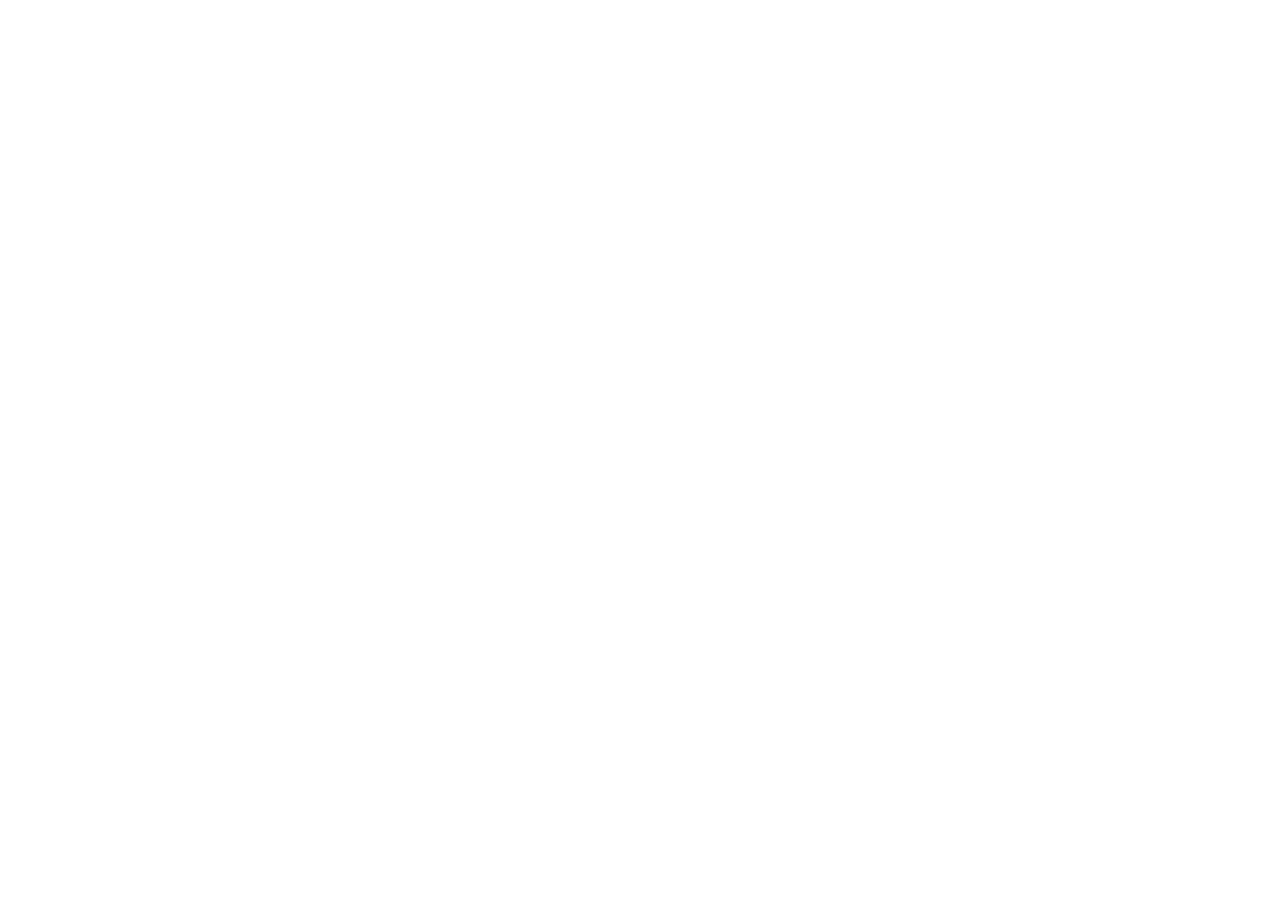
==== projeto-integrado/site-institucional/html/index.html @ 5a3ae10d "Base do site institucional" ====
<!DOCTYPE html>
<html lang="en">
<head>
    <meta charset="UTF-8">
    <meta name="viewport" content="width=device-width, initial-scale=1.0">
    <title>Simulador Financeiro</title>
    <link rel="stylesheet" href="../CSS/style.css">
    <link rel="script" href="../JS/script.js">
</head>
<body>
    
</body>
</html>
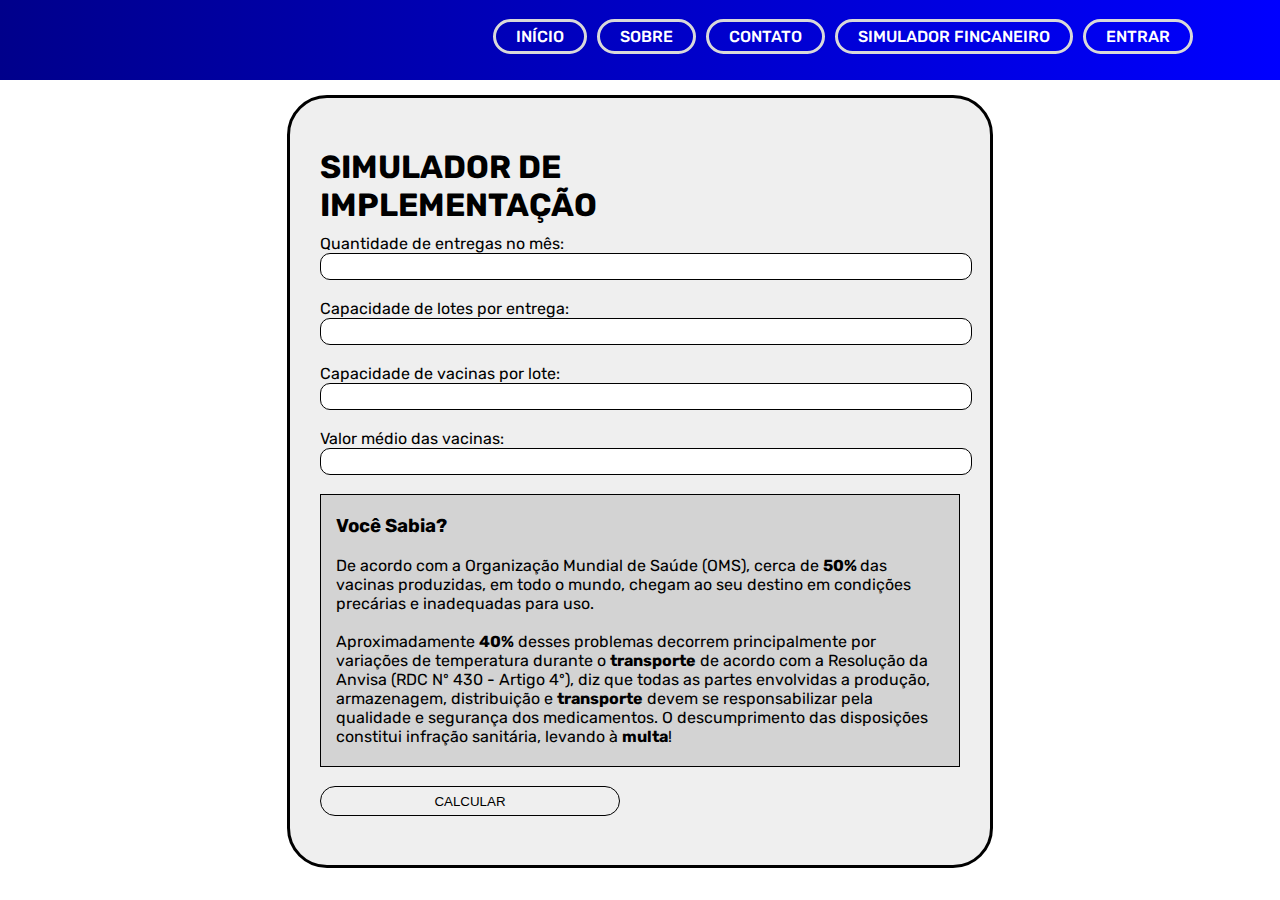
==== commit d281432d: "Calculadora do Grupo" ====
--- a/projeto-integrado/site-institucional/html/index.html
+++ b/projeto-integrado/site-institucional/html/index.html
@@ -3,11 +3,38 @@
 <head>
     <meta charset="UTF-8">
     <meta name="viewport" content="width=device-width, initial-scale=1.0">
-    <title>Simulador Financeiro</title>
     <link rel="stylesheet" href="../CSS/style.css">
-    <link rel="script" href="../JS/script.js">
+    <link rel="preconnect" href="https://fonts.googleapis.com">
+    <link rel="preconnect" href="https://fonts.gstatic.com" crossorigin>
+    <link href="https://fonts.googleapis.com/css2?family=Rubik:ital,wght@0,300..900;1,300..900&display=swap" rel="stylesheet">
+    <title>Document</title>
 </head>
 <body>
-    
+    <div class="header">
+        <div class="logo">
+
+        </div>
+        <ul class="header-buttons">
+            <a href="#" id="a">INÍCIO</a>
+            <a href="#" id="b">SOBRE</a>
+            <a href="#" id="c">CONTATO</a>
+            <a href="#" id="d">SIMULADOR FINCANEIRO</a>
+            <a href="#" id="e">ENTRAR</a>
+        </ul>
+    </div>
+    <div class="main">
+        <div class="calculatorInter">
+                <h1 class="pd-cima">SIMULADOR DE</h1>
+                <h1 class="pd-baixo">IMPLEMENTAÇÃO</h1>
+                <div><p>Quantidade de entregas no mês:</p><input type="number" id="inputQtdEntrega"></div><br>
+                <div><p>Capacidade de lotes por entrega:</p><input type="number" id="inputQtdLote"></div><br>
+                <div><p>Capacidade de vacinas por lote:</p><input type="number" id="inputQtdVacina"></div><br>
+                <div><p>Valor médio das vacinas:</p><input type="number" id="inputValorVacina"></div><br>
+                <div class="infoBox" id="info"></div><br>
+                <button onclick="calcularSolucao()">CALCULAR</button><br>
+                <div id="resolucao"></div>
+                <script src="../JS/script.js"></script>
+        </div>
+    </div>
 </body>
 </html>--- a/projeto-integrado/site-institucional/CSS/style.css
+++ b/projeto-integrado/site-institucional/CSS/style.css
@@ -0,0 +1,143 @@
+body {
+    font-family: "Rubik", sans-serif;
+}
+.title h1{
+    margin: 0px;
+}
+.calculatorInter {
+    background-color: #efefef;
+    display:flex;
+    width: 50vw;
+    padding: 30px;
+    flex-direction: column;
+    justify-content: center;
+    border: solid 3px black;
+    border-radius: 40px;
+    margin-top: 15px;
+}
+.calculatorInter h1 {
+    margin-top:0px;
+}
+.calculatorInter button {
+    height: 30px;
+    width: 300px;
+    border-radius: 30px;
+    border: solid 1px black;
+}
+.main {
+    height: max-content;
+    display: flex;
+    flex-direction: column;
+    align-items: center;
+}
+.main h1{
+    margin: 0;
+
+}
+.header {
+    display: flex;
+    flex-direction: row;
+    justify-content: space-around;
+    width: 100vw;
+    height: 80px;
+    background-image: linear-gradient(to right, darkblue, blue);
+}
+.header-buttons{
+    display: flex;
+    flex-direction: row ;
+    align-items: center;
+    width: max-content;
+    height: 40px;
+}
+.header-buttons a{
+    margin-inline: 5px;
+    padding-inline: 20px;
+    padding-block: 5px;
+    color: white;
+    border: solid 3px #d9d9d9;
+    border-radius: 40px;
+    text-decoration: none;
+    font-weight: 500;
+    display: flex;
+}
+.logo {
+    width:200px;
+    max-height:100%;
+    display: flex;
+    justify-content: center;
+    align-items: center;
+}
+#logo {
+    max-height: 50px;
+}
+.infoBox {
+    background-color: #cccc;
+    border: solid 1px black;
+    width: 100%;
+    box-sizing: border-box;
+    padding-inline: 15px;
+    padding-block: 20px;
+}
+/* --------ELEMENTOS ABSOLUTOS-------- */
+h1 {
+    margin: 0px;
+}
+h3{
+    margin:0
+}
+body {
+    margin:0
+}
+input {
+    width:100%;
+    border: solid 1px black;
+    border-radius: 10px;
+    padding: 5px;
+}
+p {
+    margin: 0;
+}
+/* --------FIM DOS ELEMENTOS ABSOLUTOS-------- */
+
+/* POSIÇÕES PARA O ELEMENTO */
+.center {
+    display: flex;
+    justify-content: center;
+}
+.left {
+    display: flex;
+    justify-content: flex-start;
+}
+.middle {
+    display: flex;
+    justify-content: center;
+}
+.right {
+    display: flex;
+    justify-content: flex-end;
+}
+.pd-baixo {
+    padding-bottom: 10px;
+}
+.pd-cima {
+    padding-top:20px;
+}
+/* FIM DAS POSIÇÕES */
+
+/* HOVER */
+#a:hover{
+    background-color: rgba(173, 216, 230, .4);
+}
+#b:hover{
+    background-color: rgba(173, 216, 230, .4);
+}
+#c:hover{
+    background-color: rgba(173, 216, 230, .4);
+}
+#d:hover{
+    background-color: rgba(173, 216, 230, .4);
+}
+#e:hover{
+    background-color: rgba(173, 216, 230, .4);
+}
+/* FIM DO HOVER */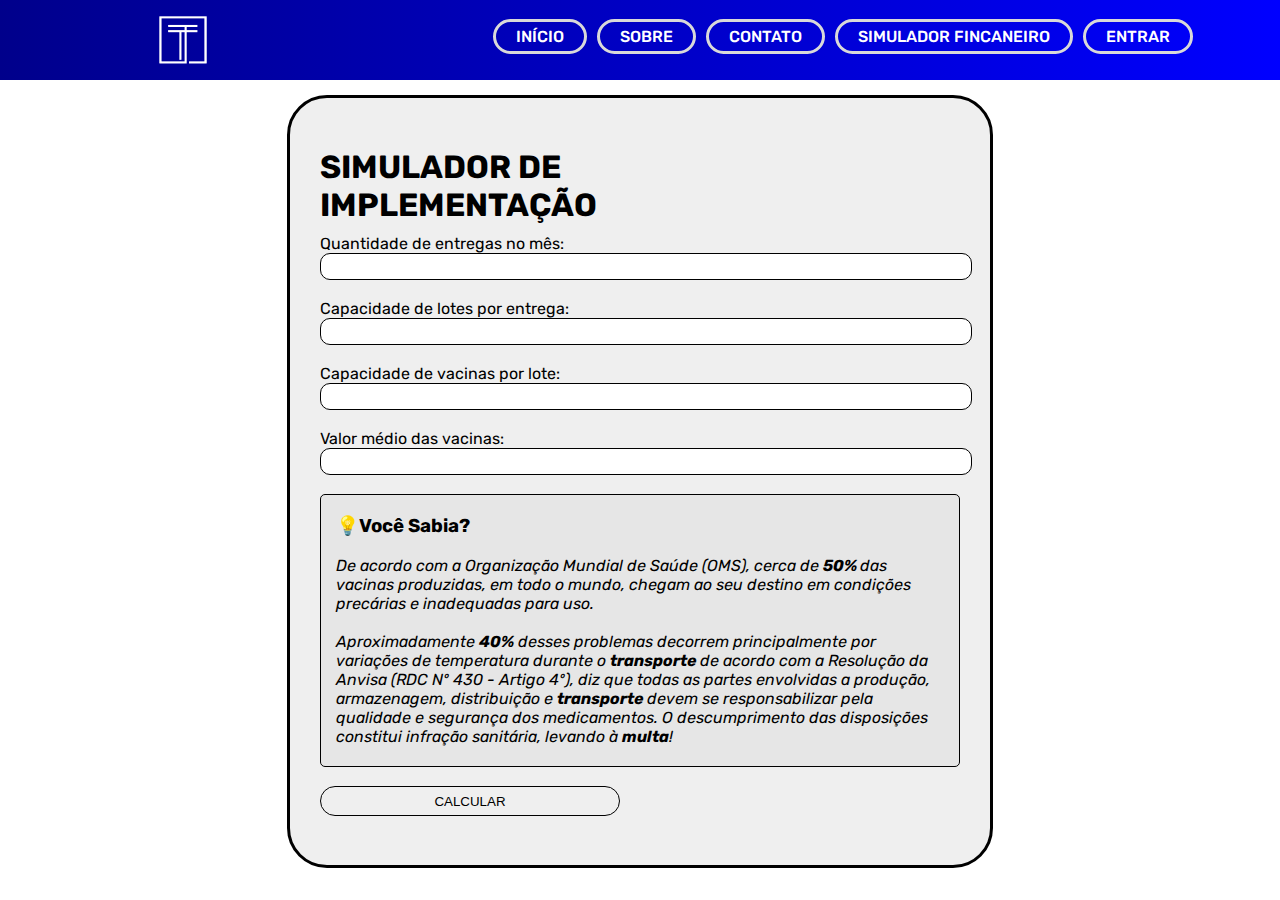
==== commit 9bda517c: "Atualização da calculadora do grupo" ====
--- a/projeto-integrado/site-institucional/html/index.html
+++ b/projeto-integrado/site-institucional/html/index.html
@@ -12,7 +12,7 @@
 <body>
     <div class="header">
         <div class="logo">
-
+            <img src="../img/logo.png" id="logo">
         </div>
         <ul class="header-buttons">
             <a href="#" id="a">INÍCIO</a>
--- a/projeto-integrado/site-institucional/CSS/style.css
+++ b/projeto-integrado/site-institucional/CSS/style.css
@@ -1,9 +1,3 @@
-body {
-    font-family: "Rubik", sans-serif;
-}
-.title h1{
-    margin: 0px;
-}
 .calculatorInter {
     background-color: #efefef;
     display:flex;
@@ -14,9 +8,6 @@
     border: solid 3px black;
     border-radius: 40px;
     margin-top: 15px;
-}
-.calculatorInter h1 {
-    margin-top:0px;
 }
 .calculatorInter button {
     height: 30px;
@@ -29,10 +20,6 @@
     display: flex;
     flex-direction: column;
     align-items: center;
-}
-.main h1{
-    margin: 0;
-
 }
 .header {
     display: flex;
@@ -71,22 +58,24 @@
     max-height: 50px;
 }
 .infoBox {
-    background-color: #cccc;
+    background-color: #e6e6e6;
     border: solid 1px black;
     width: 100%;
     box-sizing: border-box;
     padding-inline: 15px;
     padding-block: 20px;
+    border-radius: 5px;
 }
 /* --------ELEMENTOS ABSOLUTOS-------- */
 h1 {
-    margin: 0px;
+    margin: 0
 }
 h3{
-    margin:0
+    margin: 0
 }
 body {
-    margin:0
+    margin: 0;
+    font-family: "Rubik", sans-serif;
 }
 input {
     width:100%;
@@ -95,49 +84,35 @@
     padding: 5px;
 }
 p {
-    margin: 0;
+    margin: 0
 }
 /* --------FIM DOS ELEMENTOS ABSOLUTOS-------- */
 
-/* POSIÇÕES PARA O ELEMENTO */
-.center {
-    display: flex;
-    justify-content: center;
-}
-.left {
-    display: flex;
-    justify-content: flex-start;
-}
-.middle {
-    display: flex;
-    justify-content: center;
-}
-.right {
-    display: flex;
-    justify-content: flex-end;
-}
+
+/* --------POSIÇÕES PARA O ELEMENTO-------- */
 .pd-baixo {
     padding-bottom: 10px;
 }
 .pd-cima {
     padding-top:20px;
 }
-/* FIM DAS POSIÇÕES */
+/* --------FIM DAS POSIÇÕES-------- */
 
-/* HOVER */
+
+/* --------HOVER-------- */
 #a:hover{
-    background-color: rgba(173, 216, 230, .4);
+    background-color: #add8e666;
 }
 #b:hover{
-    background-color: rgba(173, 216, 230, .4);
+    background-color: #add8e666;
 }
 #c:hover{
-    background-color: rgba(173, 216, 230, .4);
+    background-color: #add8e666;
 }
 #d:hover{
-    background-color: rgba(173, 216, 230, .4);
+    background-color: #add8e666;
 }
 #e:hover{
-    background-color: rgba(173, 216, 230, .4);
+    background-color: #add8e666;
 }
-/* FIM DO HOVER */+/* --------FIM DO HOVER-------- */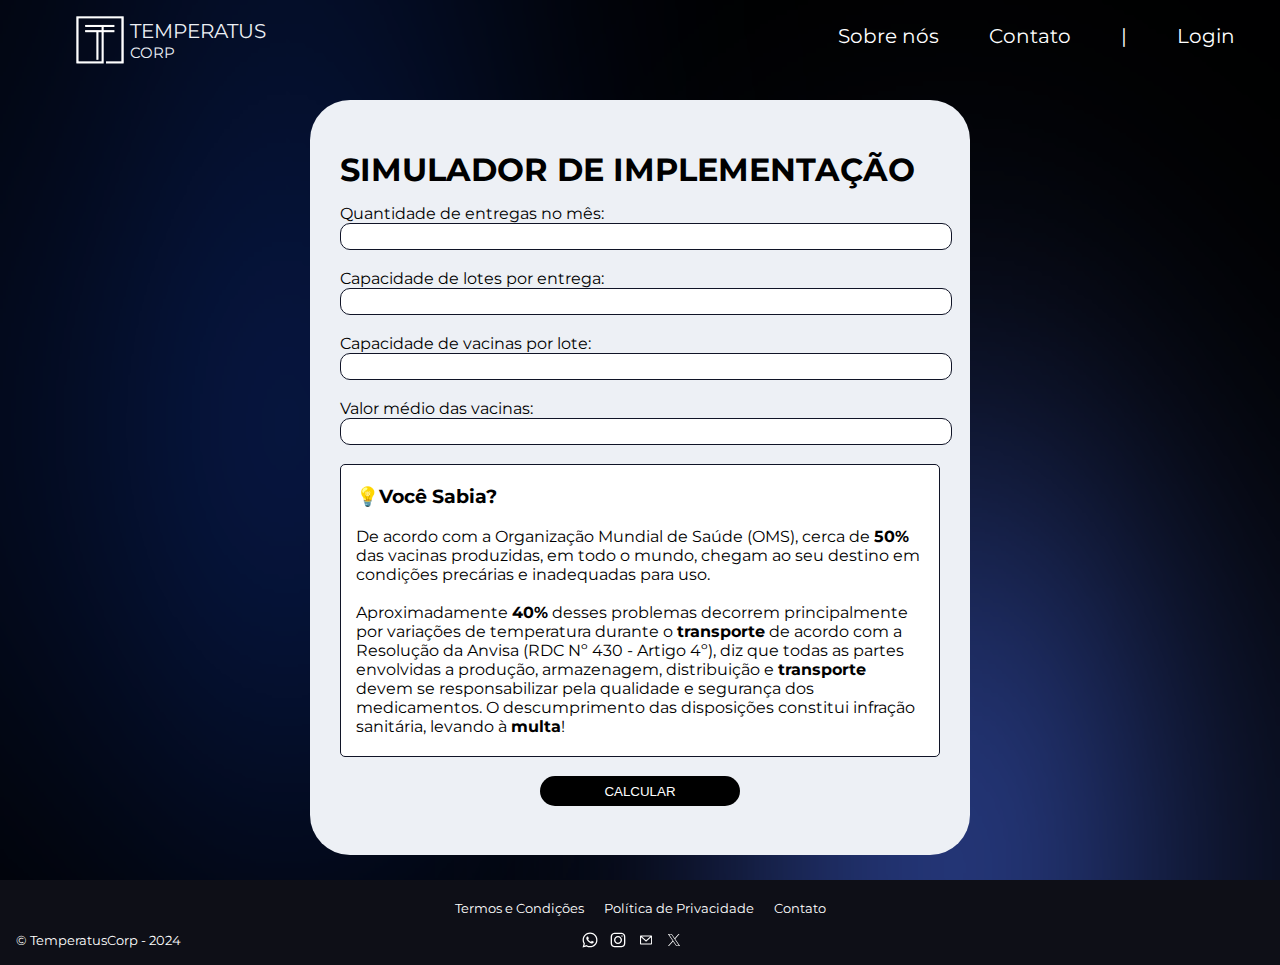
==== commit 2f55c119: "Novo visual calculadora" ====
--- a/projeto-integrado/site-institucional/html/index.html
+++ b/projeto-integrado/site-institucional/html/index.html
@@ -4,28 +4,28 @@
     <meta charset="UTF-8">
     <meta name="viewport" content="width=device-width, initial-scale=1.0">
     <link rel="stylesheet" href="../CSS/style.css">
-    <link rel="preconnect" href="https://fonts.googleapis.com">
-    <link rel="preconnect" href="https://fonts.gstatic.com" crossorigin>
-    <link href="https://fonts.googleapis.com/css2?family=Rubik:ital,wght@0,300..900;1,300..900&display=swap" rel="stylesheet">
     <title>Document</title>
 </head>
 <body>
     <div class="header">
         <div class="logo">
             <img src="../img/logo.png" id="logo">
+            <div>
+                <p>TEMPERATUS</p>
+                <p id="t2">CORP</p>
+            </div>
         </div>
-        <ul class="header-buttons">
-            <a href="#" id="a">INÍCIO</a>
-            <a href="#" id="b">SOBRE</a>
-            <a href="#" id="c">CONTATO</a>
-            <a href="#" id="d">SIMULADOR FINCANEIRO</a>
-            <a href="#" id="e">ENTRAR</a>
+        <ul class="container">
+            <ul class="header-buttons">
+                <a href="#">Sobre nós</a>
+                <a href="#">Contato</a>
+                <a>|</a>
+                <a href="#">Login</a>
         </ul>
     </div>
     <div class="main">
         <div class="calculatorInter">
-                <h1 class="pd-cima">SIMULADOR DE</h1>
-                <h1 class="pd-baixo">IMPLEMENTAÇÃO</h1>
+                <h1 class="pd-baixo pd-cima">SIMULADOR DE IMPLEMENTAÇÃO</h1>
                 <div><p>Quantidade de entregas no mês:</p><input type="number" id="inputQtdEntrega"></div><br>
                 <div><p>Capacidade de lotes por entrega:</p><input type="number" id="inputQtdLote"></div><br>
                 <div><p>Capacidade de vacinas por lote:</p><input type="number" id="inputQtdVacina"></div><br>
@@ -36,5 +36,21 @@
                 <script src="../JS/script.js"></script>
         </div>
     </div>
+    <div class="footer">
+        <div class="l1">
+            <a href="">Termos e Condições</a>
+            <a href="">Política de Privacidade</a>
+            <a href="">Contato</a>
+        </div>
+        <div class="l2">
+            <p>© TemperatusCorp - 2024</p>
+            <div class="redesSo">
+                <img src="../img/zapzap.svg" href="https://web.whatsapp.com/">
+                <img src="../img/insta.svg">
+                <img src="../img/email.svg">
+                <img src="../img/x.svg">
+            </div>
+        </div>
+    </div>
 </body>
 </html>--- a/projeto-integrado/site-institucional/CSS/style.css
+++ b/projeto-integrado/site-institucional/CSS/style.css
@@ -1,33 +1,11 @@
-.calculatorInter {
-    background-color: #efefef;
-    display:flex;
-    width: 50vw;
-    padding: 30px;
-    flex-direction: column;
-    justify-content: center;
-    border: solid 3px black;
-    border-radius: 40px;
-    margin-top: 15px;
-}
-.calculatorInter button {
-    height: 30px;
-    width: 300px;
-    border-radius: 30px;
-    border: solid 1px black;
-}
-.main {
-    height: max-content;
-    display: flex;
-    flex-direction: column;
-    align-items: center;
-}
+@import url('https://fonts.googleapis.com/css2?family=Montserrat:ital,wght@0,100..900;1,100..900&display=swap');
+
 .header {
     display: flex;
     flex-direction: row;
-    justify-content: space-around;
-    width: 100vw;
+    justify-content: space-between;
     height: 80px;
-    background-image: linear-gradient(to right, darkblue, blue);
+    padding-inline: 20px;
 }
 .header-buttons{
     display: flex;
@@ -41,30 +19,99 @@
     padding-inline: 20px;
     padding-block: 5px;
     color: white;
-    border: solid 3px #d9d9d9;
     border-radius: 40px;
+    display: flex;
+    align-items: center;
+    justify-content: center;
+    font-size: 20px;
     text-decoration: none;
-    font-weight: 500;
+}
+.container {
+    justify-content: space-between;
     display: flex;
+    flex-direction: row;
 }
 .logo {
-    width:200px;
+    width:300px;
     max-height:100%;
     display: flex;
     justify-content: center;
     align-items: center;
+    font-size: 20px;
+    color: #EDF0F5;
 }
-#logo {
-    max-height: 50px;
+.main {
+    height: max-content;
+    display: flex;
+    flex-direction: column;
+    align-items: center;
+}
+.calculatorInter {
+    background-color: #EDF0F5;
+    display:flex;
+    width: 600px;
+    padding: 30px;
+    flex-direction: column;
+    justify-content: center;
+    border-radius: 40px;
+    margin-top: 20px;
+}
+.calculatorInter button {
+    height: 30px;
+    width: 200px;
+    border-radius: 30px;
+    border: solid 0px;
+    background-color: black;
+    color: white;
+    align-self: center;
 }
 .infoBox {
-    background-color: #e6e6e6;
-    border: solid 1px black;
+    background-color: white;
+    border: solid 1px #101427;
     width: 100%;
     box-sizing: border-box;
     padding-inline: 15px;
     padding-block: 20px;
     border-radius: 5px;
+}
+.footer {
+    margin-top: 25px;
+    width: 100%;
+    height: 85px;
+    background-color: #0E0F17;
+}
+.l1 {
+    padding-top: 20px;
+    /* width: 350px; */
+    display: flex;
+    justify-content: space-between;
+    justify-content: center;
+}
+.l1 a {
+    padding-inline: 10px;
+    color: white;
+    text-decoration:none;
+    font-size: 13px
+}
+.l2 {
+    width:52vw;
+    padding: 16px;
+    justify-content: space-between;
+    display: flex;
+    flex-direction: row;
+}
+.l2 p{
+    color: white;
+    font-size: 13px;
+}
+.l2 img{
+    width: 16px;
+
+}
+.redesSo {
+    display: flex;
+    justify-content: space-between;
+    width: 100px;
 }
 /* --------ELEMENTOS ABSOLUTOS-------- */
 h1 {
@@ -75,44 +122,35 @@
 }
 body {
     margin: 0;
-    font-family: "Rubik", sans-serif;
+    font-family: "Montserrat", sans-serif;
+    background-image: url(../img/bg.png);
+    background-size: 100% 100vw;
+    overflow-x: hidden;
 }
 input {
     width:100%;
-    border: solid 1px black;
+    border: solid 1px #101427;
     border-radius: 10px;
     padding: 5px;
 }
 p {
     margin: 0
 }
-/* --------FIM DOS ELEMENTOS ABSOLUTOS-------- */
-
-
+/* --------ID-------- */
+#resolucao {
+    text-align: center;
+}
+#t2{
+    font-size: 15px ;
+}
+#logo {
+    max-height: 50px;
+    padding-right: 5px;
+}
 /* --------POSIÇÕES PARA O ELEMENTO-------- */
 .pd-baixo {
-    padding-bottom: 10px;
+    padding-bottom: 15px;
 }
 .pd-cima {
-    padding-top:20px;
-}
-/* --------FIM DAS POSIÇÕES-------- */
-
-
-/* --------HOVER-------- */
-#a:hover{
-    background-color: #add8e666;
-}
-#b:hover{
-    background-color: #add8e666;
-}
-#c:hover{
-    background-color: #add8e666;
-}
-#d:hover{
-    background-color: #add8e666;
-}
-#e:hover{
-    background-color: #add8e666;
-}
-/* --------FIM DO HOVER-------- */+    padding-top: 20px;
+}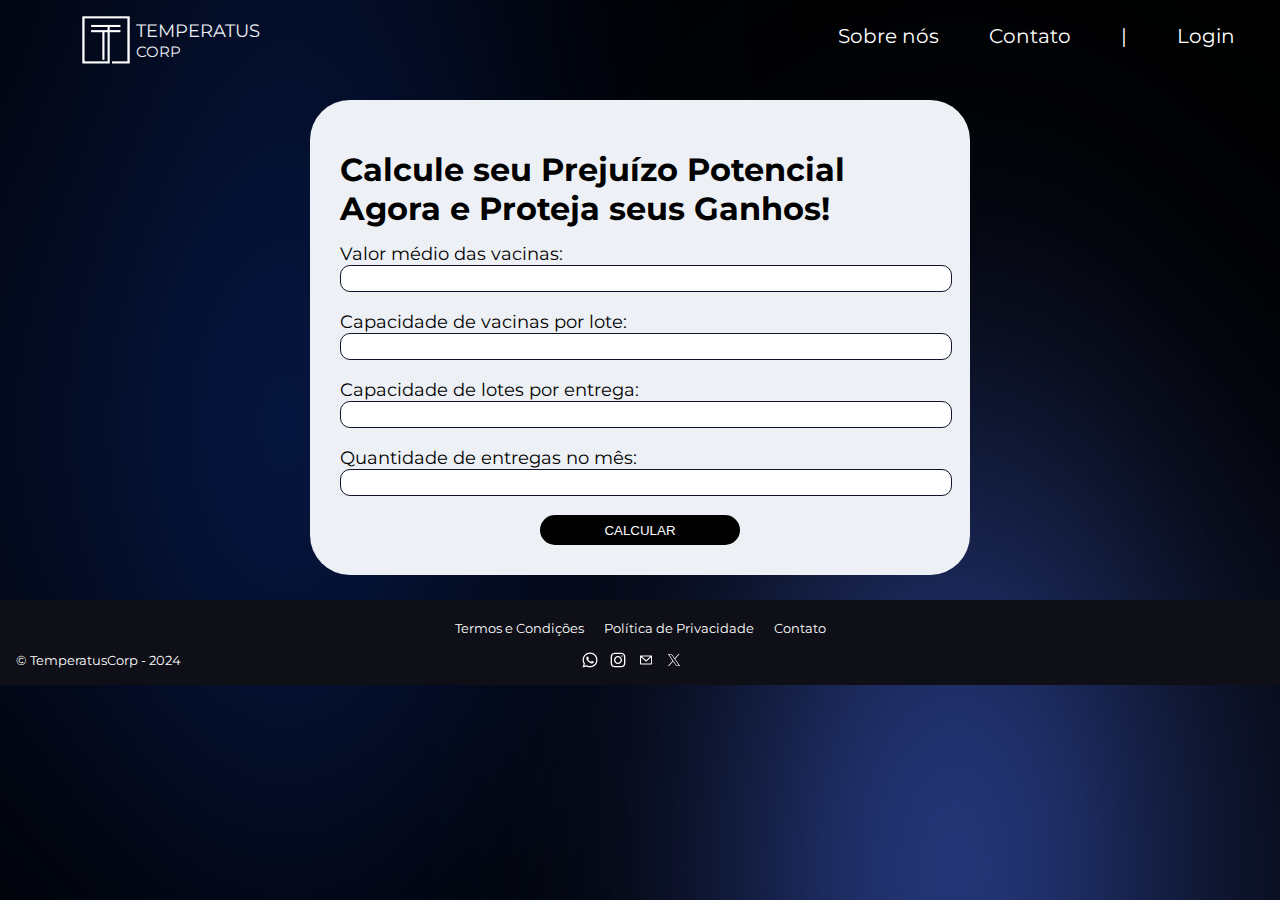
==== commit b1d1f8ae: "Alteração para a facilitação de visualização do cloente" ====
--- a/projeto-integrado/site-institucional/html/index.html
+++ b/projeto-integrado/site-institucional/html/index.html
@@ -4,7 +4,7 @@
     <meta charset="UTF-8">
     <meta name="viewport" content="width=device-width, initial-scale=1.0">
     <link rel="stylesheet" href="../CSS/style.css">
-    <title>Document</title>
+    <title>Simulador de Implementação | TemperatusCorp</title>
 </head>
 <body>
     <div class="header">
@@ -25,13 +25,14 @@
     </div>
     <div class="main">
         <div class="calculatorInter">
-                <h1 class="pd-baixo pd-cima">SIMULADOR DE IMPLEMENTAÇÃO</h1>
-                <div><p>Quantidade de entregas no mês:</p><input type="number" id="inputQtdEntrega"></div><br>
-                <div><p>Capacidade de lotes por entrega:</p><input type="number" id="inputQtdLote"></div><br>
-                <div><p>Capacidade de vacinas por lote:</p><input type="number" id="inputQtdVacina"></div><br>
-                <div><p>Valor médio das vacinas:</p><input type="number" id="inputValorVacina"></div><br>
-                <div class="infoBox" id="info"></div><br>
-                <button onclick="calcularSolucao()">CALCULAR</button><br>
+                <h1 class="pd-baixo pd-cima">Calcule seu Prejuízo Potencial Agora e Proteja seus Ganhos!</h1>
+                <div id="content">
+                    <div><p>Valor médio das vacinas:</p><input type="number" id="inputValorVacina"></div><br>
+                    <div><p>Capacidade de vacinas por lote:</p><input type="number" id="inputQtdVacina"></div><br>
+                    <div><p>Capacidade de lotes por entrega:</p><input type="number" id="inputQtdLote"></div><br>
+                    <div><p>Quantidade de entregas no mês:</p><input type="number" id="inputQtdEntrega"></div><br>
+                    <div class="bt"><button onclick="calcularSolucao()">CALCULAR</button><br></div>
+                </div>
                 <div id="resolucao"></div>
                 <script src="../JS/script.js"></script>
         </div>
@@ -45,7 +46,7 @@
         <div class="l2">
             <p>© TemperatusCorp - 2024</p>
             <div class="redesSo">
-                <img src="../img/zapzap.svg" href="https://web.whatsapp.com/">
+                <img src="../img/zapzap.svg">
                 <img src="../img/insta.svg">
                 <img src="../img/email.svg">
                 <img src="../img/x.svg">
--- a/projeto-integrado/site-institucional/CSS/style.css
+++ b/projeto-integrado/site-institucional/CSS/style.css
@@ -56,20 +56,28 @@
     border-radius: 40px;
     margin-top: 20px;
 }
-.calculatorInter button {
+.bt{
+    text-align: center;
+    display: flex;
+    justify-content: center;
+    align-items: center;
+    width:100%;
+}
+.bt button {
+    width: 200px;
     height: 30px;
-    width: 200px;
     border-radius: 30px;
     border: solid 0px;
     background-color: black;
     color: white;
-    align-self: center;
 }
+
+
 .infoBox {
     background-color: white;
     border: solid 1px #101427;
     width: 100%;
-    box-sizing: border-box;
+    box-sizing: border-box; /*Respeitar as propriedades de tamanho do elemento pai*/
     padding-inline: 15px;
     padding-block: 20px;
     border-radius: 5px;
@@ -125,7 +133,7 @@
     font-family: "Montserrat", sans-serif;
     background-image: url(../img/bg.png);
     background-size: 100% 100vw;
-    overflow-x: hidden;
+    overflow-x: hidden;  /*Esconder o que "sobra" da página, para não ter barra de rolagem horizontal*/
 }
 input {
     width:100%;
@@ -134,7 +142,8 @@
     padding: 5px;
 }
 p {
-    margin: 0
+    margin: 0;
+    font-size: 18px;
 }
 /* --------ID-------- */
 #resolucao {
